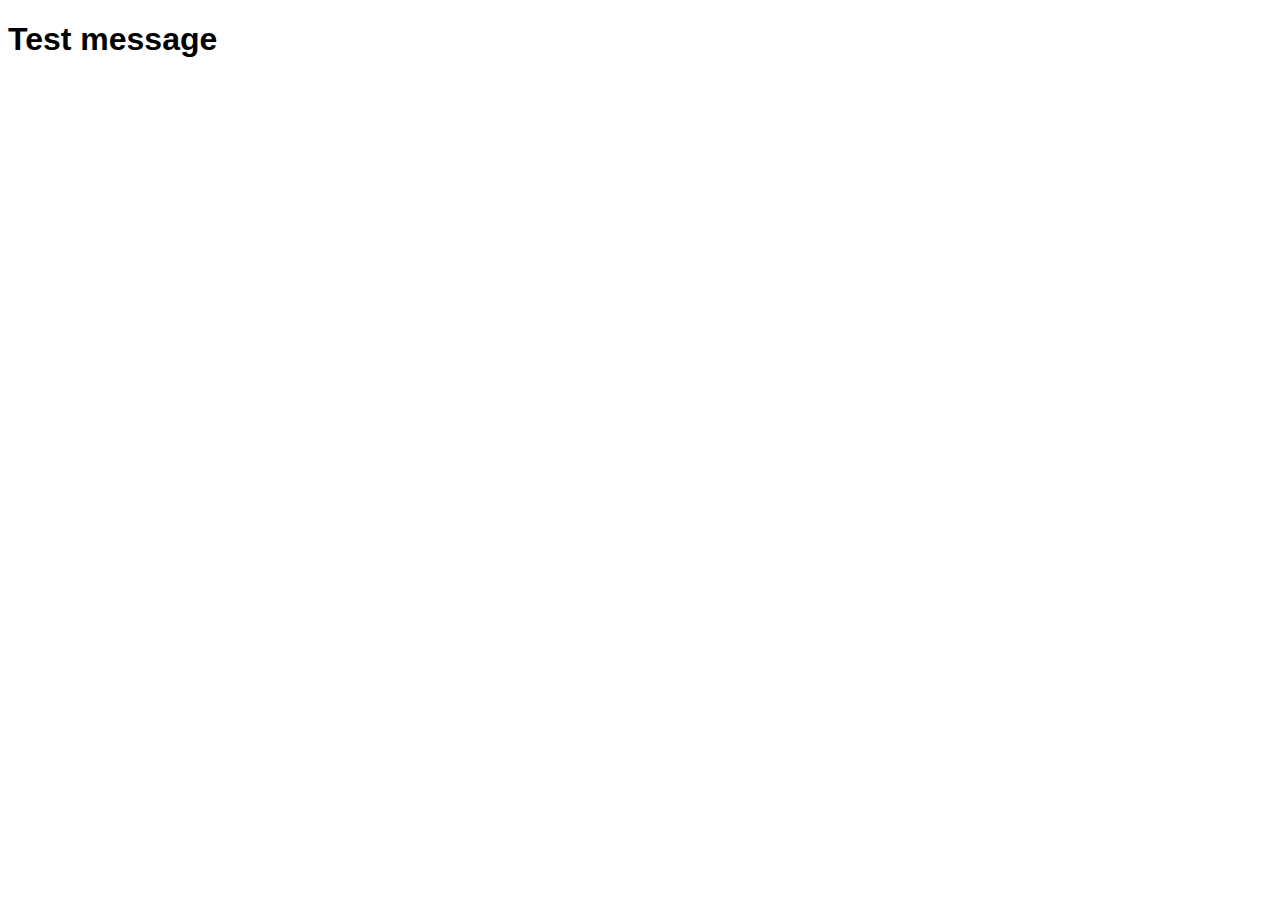
==== index.html @ a571de20 "create starter files and populate markdown template" ====
<!DOCTYPE html>
<html lang="en">
<head>
    <meta charset="UTF-8">
    <meta name="viewport" content="width=device-width, initial-scale=1.0">
    <title>quiz-game</title>
    <link rel="stylesheet" href="./css/style.css">
    <script src="./js/app.js" defer></script>
</head>
<body>
    <h1>Test message</h1>
</body>
</html>
---- css/style.css ----
* {
    box-sizing: border-box;
}


html {
    font-family: Arial, Helvetica, sans-serif;
    font-size: 16px;
}
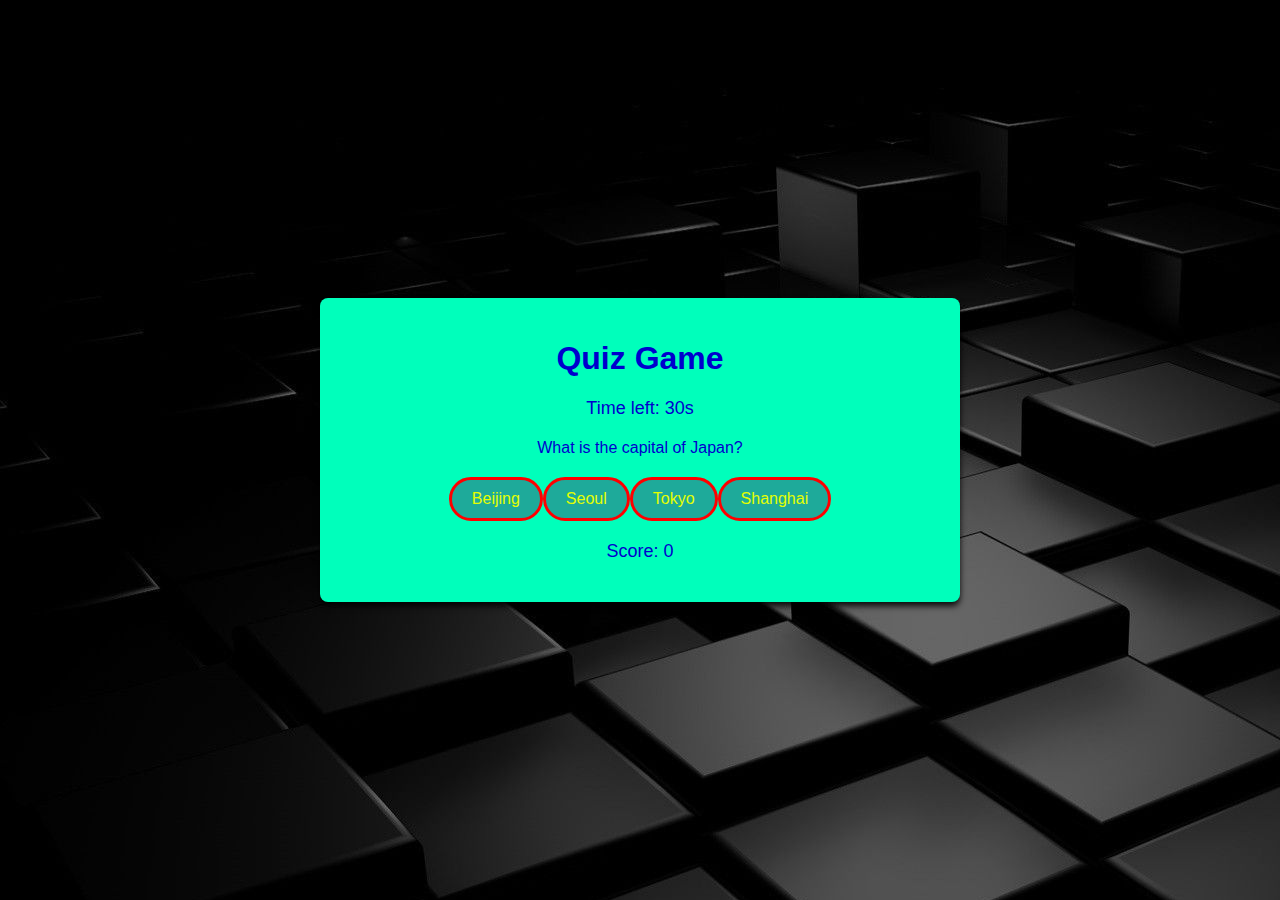
==== commit c45cda7b: "Added fav icon to fix console issues and defer attribute to script" ====
--- a/index.html
+++ b/index.html
@@ -1,13 +1,45 @@
 <!DOCTYPE html>
+
+
 <html lang="en">
+
+
 <head>
     <meta charset="UTF-8">
     <meta name="viewport" content="width=device-width, initial-scale=1.0">
-    <title>quiz-game</title>
-    <link rel="stylesheet" href="./css/style.css">
-    <script src="./js/app.js" defer></script>
+    <title>Quiz Game</title>
+    <link rel="stylesheet" href="style.css">
 </head>
+
+
 <body>
-    <h1>Test message</h1>
+
+    <div class="container">
+
+        <h1>Quiz Game</h1>
+
+        <div id="timer">Time left: 30s</div>
+
+        <div id="question"></div>
+
+        <div id="options"></div>
+
+        <button class="highlight-btn" id="nextButton" onclick="nextQuestion()">Next Question</button>
+
+        <div id="result"></div>
+
+        <div id="score">Score: 0</div>
+
+        <audio id="correctSound" src="./audio/bird.mp3"></audio>
+        <audio id="wrongSound" src="./audio/cow.mp3"></audio>
+        <audio id="bgMusic" src="./audio/project background music Sad News.mp3" loop></audio>
+    
+    </div>
+
+    <script src="app.js" defer></script>
+
 </body>
+
+
+
 </html>--- a/style.css
+++ b/style.css
@@ -0,0 +1,67 @@
+body {
+    background-image: url(BGpicPNG.png);
+    font-family: Arial, sans-serif;
+    display: flex;
+    justify-content: center;
+    align-items: center;
+    height: 100vh;
+    margin: 0;
+    /* background-color: #c4ff02; */
+}
+
+.container {
+    text-align: center;
+    color: mediumblue;
+    max-width: 600px;
+    width: 100%;
+    padding: 20px;
+    border-radius: 8px;
+    background-color: #00ffbb;
+    box-shadow: 0px 4px 6px rgba(0, 0, 0, 0.9);
+}
+
+button {
+    margin-top: 20px;
+    padding: 10px 20px;
+    font-size: 16px;
+    cursor: pointer;
+    border: none;
+    background-color: #1eaa9a;
+    color: #e5ff00;
+    border-radius: 100px;
+    border: red 3px solid;
+}
+
+button:hover {
+    background-color: orange;
+}
+
+button:disabled {
+    cursor: not-allowed;
+    background-color: #b2dfdb;
+}
+
+#timer, #score {
+    font-size: 18px;
+    margin-bottom: 20px;
+}
+
+#result {
+    font-size: 25px;
+    margin-top: 20px;
+    margin-bottom: 19px;
+    font-weight: bold;
+}
+
+.highlight-btn {
+    padding: 10px 20px;
+    margin: 5px;
+    border: none;
+    cursor: pointer;
+  }
+  
+  .highlight-btn.active {
+    background-color: #007bff;
+    color: white;
+  }
+  
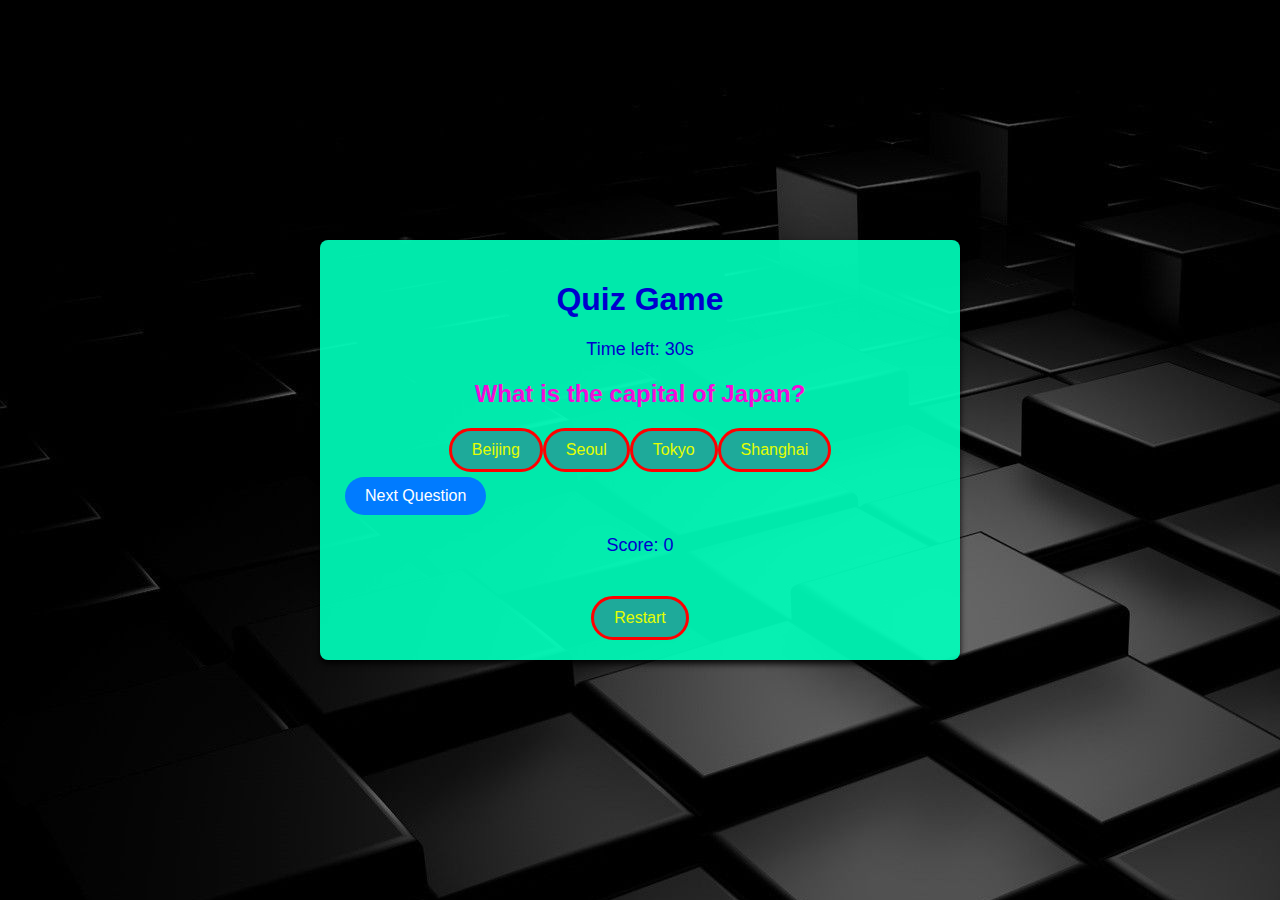
==== commit 92c9b059: "Added restart button" ====
--- a/index.html
+++ b/index.html
@@ -9,6 +9,7 @@
     <meta name="viewport" content="width=device-width, initial-scale=1.0">
     <title>Quiz Game</title>
     <link rel="stylesheet" href="style.css">
+    <script src="app.js" defer></script>
 </head>
 
 
@@ -33,10 +34,8 @@
         <audio id="correctSound" src="./audio/bird.mp3"></audio>
         <audio id="wrongSound" src="./audio/cow.mp3"></audio>
         <audio id="bgMusic" src="./audio/project background music Sad News.mp3" loop></audio>
-    
+        <button id="reset">Restart</button>
     </div>
-
-    <script src="app.js" defer></script>
 
 </body>
 
--- a/style.css
+++ b/style.css
@@ -16,8 +16,15 @@
     width: 100%;
     padding: 20px;
     border-radius: 8px;
-    background-color: #00ffbb;
+    background-color: #00ffbbe9;
     box-shadow: 0px 4px 6px rgba(0, 0, 0, 0.9);
+}
+
+#question, #options {
+    color: rgb(245, 10, 217);
+    font-weight: bolder;
+    font-size: x-large;
+    
 }
 
 button {
@@ -58,9 +65,11 @@
     margin: 5px;
     border: none;
     cursor: pointer;
+    background-color: #007bff;
+    color: white; 
   }
   
-  .highlight-btn.active {
+  .highlight-btn.active {    
     background-color: #007bff;
     color: white;
   }
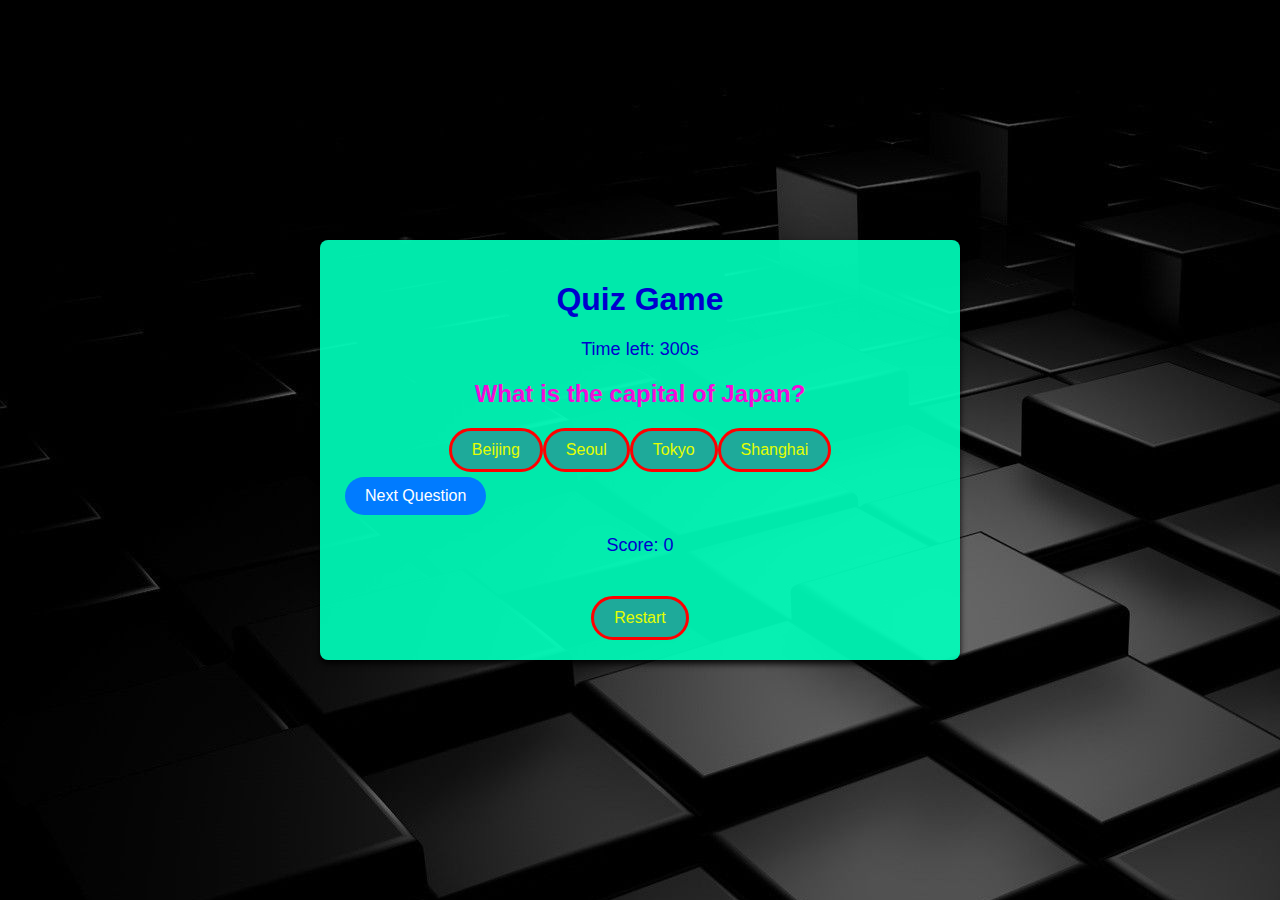
==== commit 430e78c8: "almost done" ====
--- a/index.html
+++ b/index.html
@@ -1,44 +1,40 @@
 <!DOCTYPE html>
 
+<html lang="en">
+  <head>
+    <meta charset="UTF-8" />
+    <meta name="viewport" content="width=device-width, initial-scale=1.0" />
+    <title>Quiz Game</title>
+    <link rel="stylesheet" href="style.css" />
+    <script src="app.js" defer></script>
+  </head>
 
-<html lang="en">
+  <body>
+    <div class="container">
+      <h1>Quiz Game</h1>
 
+      <div id="timer">Time left: 300s</div>
 
-<head>
-    <meta charset="UTF-8">
-    <meta name="viewport" content="width=device-width, initial-scale=1.0">
-    <title>Quiz Game</title>
-    <link rel="stylesheet" href="style.css">
-    <script src="app.js" defer></script>
-</head>
+      <div id="question"></div>
 
+      <div id="options"></div>
 
-<body>
+      <button class="highlight-btn" id="nextButton" onclick="nextQuestion()">
+        Next Question
+      </button>
 
-    <div class="container">
+      <div id="result"></div>
 
-        <h1>Quiz Game</h1>
+      <div id="score">Score: 0</div>
 
-        <div id="timer">Time left: 30s</div>
-
-        <div id="question"></div>
-
-        <div id="options"></div>
-
-        <button class="highlight-btn" id="nextButton" onclick="nextQuestion()">Next Question</button>
-
-        <div id="result"></div>
-
-        <div id="score">Score: 0</div>
-
-        <audio id="correctSound" src="./audio/bird.mp3"></audio>
-        <audio id="wrongSound" src="./audio/cow.mp3"></audio>
-        <audio id="bgMusic" src="./audio/project background music Sad News.mp3" loop></audio>
-        <button id="reset">Restart</button>
+      <audio id="correctSound" src="./audio/bird.mp3"></audio>
+      <audio id="wrongSound" src="./audio/cow.mp3"></audio>
+      <audio
+        id="bgMusic"
+        src="./audio/project background music Sad News.mp3"
+        loop
+      ></audio>
+      <button id="reset">Restart</button>
     </div>
-
-</body>
-
-
-
-</html>+  </body>
+</html>
--- a/style.css
+++ b/style.css
@@ -1,76 +1,75 @@
 body {
-    background-image: url(BGpicPNG.png);
-    font-family: Arial, sans-serif;
-    display: flex;
-    justify-content: center;
-    align-items: center;
-    height: 100vh;
-    margin: 0;
-    /* background-color: #c4ff02; */
+  background-image: url(BGpicPNG.png);
+  font-family: Arial, sans-serif;
+  display: flex;
+  justify-content: center;
+  align-items: center;
+  height: 100vh;
+  margin: 0;
 }
 
 .container {
-    text-align: center;
-    color: mediumblue;
-    max-width: 600px;
-    width: 100%;
-    padding: 20px;
-    border-radius: 8px;
-    background-color: #00ffbbe9;
-    box-shadow: 0px 4px 6px rgba(0, 0, 0, 0.9);
+  text-align: center;
+  color: mediumblue;
+  max-width: 600px;
+  width: 100%;
+  padding: 20px;
+  border-radius: 8px;
+  background-color: #00ffbbe9;
+  box-shadow: 0px 4px 6px rgba(0, 0, 0, 0.9);
 }
 
-#question, #options {
-    color: rgb(245, 10, 217);
-    font-weight: bolder;
-    font-size: x-large;
-    
+#question,
+#options {
+  color: rgb(245, 10, 217);
+  font-weight: bolder;
+  font-size: x-large;
 }
 
 button {
-    margin-top: 20px;
-    padding: 10px 20px;
-    font-size: 16px;
-    cursor: pointer;
-    border: none;
-    background-color: #1eaa9a;
-    color: #e5ff00;
-    border-radius: 100px;
-    border: red 3px solid;
+  margin-top: 20px;
+  padding: 10px 20px;
+  font-size: 16px;
+  cursor: pointer;
+  border: none;
+  background-color: #1eaa9a;
+  color: #e5ff00;
+  border-radius: 100px;
+  border: red 3px solid;
 }
 
 button:hover {
-    background-color: orange;
+  background-color: orange;
 }
 
 button:disabled {
-    cursor: not-allowed;
-    background-color: #b2dfdb;
+  cursor: not-allowed;
+  background-color: #b2dfdb;
 }
 
-#timer, #score {
-    font-size: 18px;
-    margin-bottom: 20px;
+#timer,
+#score {
+  font-size: 18px;
+  margin-bottom: 20px;
 }
 
 #result {
-    font-size: 25px;
-    margin-top: 20px;
-    margin-bottom: 19px;
-    font-weight: bold;
+  font-size: 25px;
+  margin-top: 20px;
+  margin-bottom: 19px;
+  font-weight: bold;
 }
 
 .highlight-btn {
-    padding: 10px 20px;
-    margin: 5px;
-    border: none;
-    cursor: pointer;
-    background-color: #007bff;
-    color: white; 
-  }
-  
-  .highlight-btn.active {    
-    background-color: #007bff;
-    color: white;
-  }
-  
+  padding: 10px 20px;
+  margin: 5px;
+  border: none;
+  cursor: pointer;
+  background-color: #007bff;
+  color: white;
+}
+
+.highlight-btn.active {
+  background-color: #007bff;
+  color: white;
+}